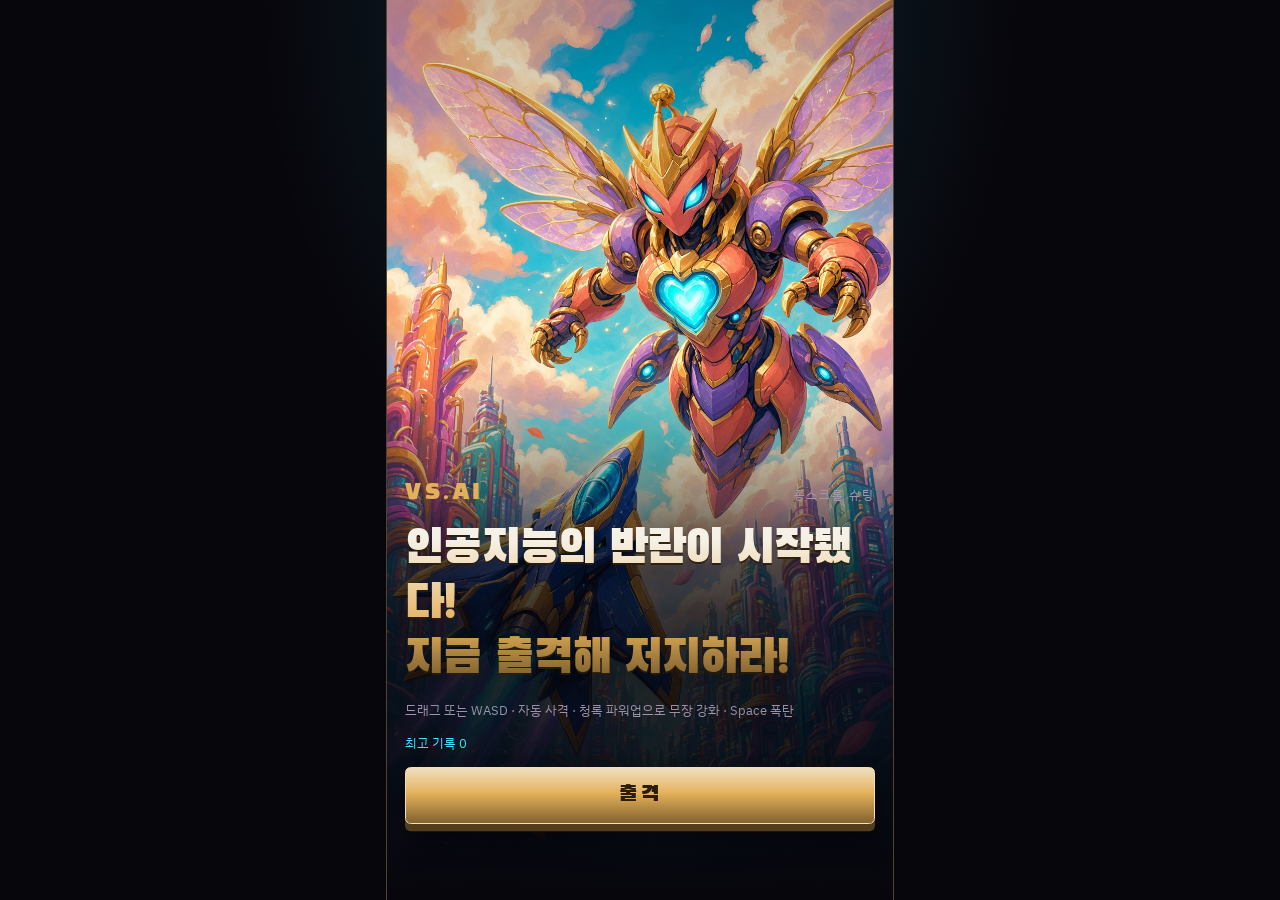
==== index.html @ 53ccb16c "Publish the latest VS.AI build to GitHub Pages" ====
<!doctype html>
<html lang="ko">
  <head>
    <meta charset="UTF-8" />
    <meta name="viewport" content="width=device-width, initial-scale=1, viewport-fit=cover" />
    <title>VS.AI</title>
    <link
      rel="stylesheet"
      href="https://fonts.googleapis.com/css2?family=Black+Han+Sans&family=IBM+Plex+Sans+KR:wght@400;500;700&display=swap"
    />
    <script type="module" crossorigin src="./assets/pages-D7u1_2Ru.js"></script>
    <link rel="stylesheet" crossorigin href="./assets/pages-CKxHVFwz.css">
  </head>
  <body>
    <div id="root"></div>
  </body>
</html>
---- assets/pages-CKxHVFwz.css ----
/*! tailwindcss v4.3.3 | MIT License | https://tailwindcss.com */
@layer properties{@supports (((-webkit-hyphens:none)) and (not (margin-trim:inline))) or ((-moz-orient:inline) and (not (color:rgb(from red r g b)))){*,:before,:after,::backdrop{--tw-scale-x:1;--tw-scale-y:1;--tw-scale-z:1;--tw-rotate-x:initial;--tw-rotate-y:initial;--tw-rotate-z:initial;--tw-skew-x:initial;--tw-skew-y:initial;--tw-space-y-reverse:0;--tw-border-style:solid;--tw-font-weight:initial;--tw-ordinal:initial;--tw-slashed-zero:initial;--tw-numeric-figure:initial;--tw-numeric-spacing:initial;--tw-numeric-fraction:initial;--tw-shadow:0 0 #0000;--tw-shadow-color:initial;--tw-shadow-alpha:100%;--tw-inset-shadow:0 0 #0000;--tw-inset-shadow-color:initial;--tw-inset-shadow-alpha:100%;--tw-ring-color:initial;--tw-ring-shadow:0 0 #0000;--tw-inset-ring-color:initial;--tw-inset-ring-shadow:0 0 #0000;--tw-ring-inset:initial;--tw-ring-offset-width:0px;--tw-ring-offset-color:#fff;--tw-ring-offset-shadow:0 0 #0000;--tw-outline-style:solid;--tw-blur:initial;--tw-brightness:initial;--tw-contrast:initial;--tw-grayscale:initial;--tw-hue-rotate:initial;--tw-invert:initial;--tw-opacity:initial;--tw-saturate:initial;--tw-sepia:initial;--tw-drop-shadow:initial;--tw-drop-shadow-color:initial;--tw-drop-shadow-alpha:100%;--tw-drop-shadow-size:initial;--tw-duration:initial;--tw-ease:initial;--tw-content:"";--tw-translate-x:0;--tw-translate-y:0;--tw-translate-z:0}}}@layer theme{:root,:host{--font-sans:"IBM Plex Sans KR", "Apple SD Gothic Neo", "Noto Sans KR", "Noto Sans CJK KR", sans-serif;--font-mono:ui-monospace, SFMono-Regular, Menlo, Monaco, Consolas, "Liberation Mono", "Courier New", monospace;--color-red-500:oklch(63.7% .237 25.331);--color-zinc-50:oklch(98.5% 0 none);--color-zinc-400:oklch(70.5% .015 286.067);--color-zinc-500:oklch(55.2% .016 285.938);--color-zinc-900:oklch(21% .006 285.885);--color-zinc-950:oklch(14.1% .005 285.823);--color-neutral-100:oklch(97% 0 none);--color-neutral-300:oklch(87% 0 none);--color-neutral-500:oklch(55.6% 0 none);--color-neutral-700:oklch(37.1% 0 none);--color-neutral-900:oklch(20.5% 0 none);--color-black:#000;--color-white:#fff;--spacing:.25rem;--container-sm:24rem;--container-md:28rem;--text-xs:.75rem;--text-sm:.875rem;--text-sm--line-height:calc(1.25 / .875);--text-base:1rem;--text-lg:1.125rem;--text-lg--line-height:calc(1.75 / 1.125);--text-xl:1.25rem;--text-xl--line-height:calc(1.75 / 1.25);--text-2xl:1.5rem;--text-3xl:1.875rem;--font-weight-medium:500;--font-weight-semibold:600;--tracking-tight:-.025em;--leading-tight:1.25;--leading-snug:1.375;--leading-normal:1.5;--radius-xs:.125rem;--radius-sm:.25rem;--radius-md:.375rem;--radius-lg:.5rem;--radius-xl:.75rem;--radius-2xl:1rem;--ease-out:cubic-bezier(0, 0, .2, 1);--ease-in-out:cubic-bezier(.4, 0, .2, 1);--animate-pulse:pulse 2s cubic-bezier(.4, 0, .6, 1) infinite;--default-transition-duration:.15s;--default-transition-timing-function:cubic-bezier(.4, 0, .2, 1);--default-font-family:var(--font-sans);--default-mono-font-family:var(--font-mono);--color-bg:#07060c;--color-surface:#14111c;--color-fg:#f6f1e6;--color-muted:#a398b2;--color-core:#3ee0ff;--color-gold:#e4b15a;--color-ink:#2a1c08;--font-display:"Black Han Sans", "Apple SD Gothic Neo", "Noto Sans KR", "Noto Sans CJK KR", sans-serif;--radius-plaque:.35rem}}@layer base{*,:after,:before,::backdrop{box-sizing:border-box;border:0 solid;margin:0;padding:0}::file-selector-button{box-sizing:border-box;border:0 solid;margin:0;padding:0}html,:host{-webkit-text-size-adjust:100%;tab-size:4;line-height:1.5;font-family:var(--default-font-family,-apple-system, BlinkMacSystemFont, "Segoe UI", Roboto, "Helvetica Neue", "Noto Sans", Arial, sans-serif, "Apple Color Emoji", "Segoe UI Emoji", "Segoe UI Symbol", "Noto Color Emoji");font-feature-settings:var(--default-font-feature-settings,normal);font-variation-settings:var(--default-font-variation-settings,normal);-webkit-tap-highlight-color:transparent}hr{height:0;color:inherit;border-top-width:1px}abbr:where([title]){-webkit-text-decoration:underline dotted;text-decoration:underline dotted}h1,h2,h3,h4,h5,h6{font-size:inherit;font-weight:inherit}a{color:inherit;-webkit-text-decoration:inherit;-webkit-text-decoration:inherit;-webkit-text-decoration:inherit;-webkit-text-decoration:inherit;text-decoration:inherit}b,strong{font-weight:bolder}code,kbd,samp,pre{font-family:var(--default-mono-font-family,ui-monospace, SFMono-Regular, Menlo, Monaco, Consolas, "Liberation Mono", "Courier New", monospace);font-feature-settings:var(--default-mono-font-feature-settings,normal);font-variation-settings:var(--default-mono-font-variation-settings,normal);font-size:1em}small{font-size:80%}sub,sup{vertical-align:baseline;font-size:75%;line-height:0;position:relative}sub{bottom:-.25em}sup{top:-.5em}table{text-indent:0;border-color:inherit;border-collapse:collapse}:-moz-focusring:where(:not(iframe)){outline:auto}progress{vertical-align:baseline}summary{display:list-item}ol,ul,menu{list-style:none}img,svg,video,canvas,audio,iframe,embed,object{vertical-align:middle;display:block}img,video{max-width:100%;height:auto}button,input,select,optgroup,textarea{font:inherit;font-feature-settings:inherit;font-variation-settings:inherit;letter-spacing:inherit;color:inherit;opacity:1;background-color:#0000;border-radius:0}::file-selector-button{font:inherit;font-feature-settings:inherit;font-variation-settings:inherit;letter-spacing:inherit;color:inherit;opacity:1;background-color:#0000;border-radius:0}:where(select:is([multiple],[size])) optgroup{font-weight:bolder}:where(select:is([multiple],[size])) optgroup option{padding-inline-start:20px}::file-selector-button{margin-inline-end:4px}::placeholder{opacity:1}@supports (not ((-webkit-appearance:-apple-pay-button))) or (contain-intrinsic-size:1px){::placeholder{color:currentColor}@supports (color:color-mix(in lab, red, red)){::placeholder{color:color-mix(in oklab, currentcolor 50%, transparent)}}}textarea{resize:vertical}::-webkit-search-decoration{-webkit-appearance:none}::-webkit-date-and-time-value{min-height:1lh;text-align:inherit}::-webkit-datetime-edit{display:inline-flex}::-webkit-datetime-edit-fields-wrapper{padding:0}::-webkit-datetime-edit{padding-block:0}::-webkit-datetime-edit-year-field{padding-block:0}::-webkit-datetime-edit-month-field{padding-block:0}::-webkit-datetime-edit-day-field{padding-block:0}::-webkit-datetime-edit-hour-field{padding-block:0}::-webkit-datetime-edit-minute-field{padding-block:0}::-webkit-datetime-edit-second-field{padding-block:0}::-webkit-datetime-edit-millisecond-field{padding-block:0}::-webkit-datetime-edit-meridiem-field{padding-block:0}::-webkit-calendar-picker-indicator{line-height:1}:-moz-ui-invalid{box-shadow:none}button,input:where([type=button],[type=reset],[type=submit]){appearance:button}::file-selector-button{appearance:button}::-webkit-inner-spin-button{height:auto}::-webkit-outer-spin-button{height:auto}[hidden]:where(:not([hidden=until-found])){display:none!important}button:not(:disabled),[role=button]:not(:disabled){cursor:pointer}html,body{background:var(--color-bg);height:100%;color:var(--color-fg);font-family:var(--font-sans);margin:0}body{overflow:hidden}:focus-visible{outline:2px solid var(--color-gold);outline-offset:3px}}@layer components;@layer utilities{.collapse{visibility:collapse}.invisible{visibility:hidden}.visible{visibility:visible}.absolute{position:absolute}.fixed{position:fixed}.relative{position:relative}.static{position:static}.sticky{position:sticky}.inset-0{inset:0}.right-1{right:var(--spacing)}.right-2{right:calc(var(--spacing) * 2)}.right-3{right:calc(var(--spacing) * 3)}.right-4{right:calc(var(--spacing) * 4)}.left-1{left:var(--spacing)}.left-2{left:calc(var(--spacing) * 2)}.left-3{left:calc(var(--spacing) * 3)}.left-4{left:calc(var(--spacing) * 4)}.container{width:100%}@media (width>=40rem){.container{max-width:40rem}}@media (width>=48rem){.container{max-width:48rem}}@media (width>=64rem){.container{max-width:64rem}}@media (width>=80rem){.container{max-width:80rem}}@media (width>=96rem){.container{max-width:96rem}}.ml-px{margin-left:1px}.block{display:block}.flex{display:flex}.grid{display:grid}.hidden{display:none}.inline{display:inline}.inline-block{display:inline-block}.table{display:table}.size-5{width:calc(var(--spacing) * 5);height:calc(var(--spacing) * 5)}.size-10{width:calc(var(--spacing) * 10);height:calc(var(--spacing) * 10)}.h-8{height:calc(var(--spacing) * 8)}.min-h-screen{min-height:100vh}.w-8{width:calc(var(--spacing) * 8)}.w-full{width:100%}.max-w-md{max-width:var(--container-md)}.max-w-sm{max-width:var(--container-sm)}.shrink{flex-shrink:1}.scale-100{--tw-scale-x:100%;--tw-scale-y:100%;--tw-scale-z:100%;scale:var(--tw-scale-x) var(--tw-scale-y)}.scale-\[0\.25\]{scale:.25}.transform{transform:var(--tw-rotate-x,) var(--tw-rotate-y,) var(--tw-rotate-z,) var(--tw-skew-x,) var(--tw-skew-y,)}.animate-pulse{animation:var(--animate-pulse)}.cursor-pointer{cursor:pointer}.resize{resize:both}.flex-col{flex-direction:column}.place-items-center{place-items:center}.items-center{align-items:center}.justify-center{justify-content:center}.gap-2{gap:calc(var(--spacing) * 2)}.gap-3{gap:calc(var(--spacing) * 3)}:where(.space-y-3>:not(:last-child)){--tw-space-y-reverse:0;margin-block-start:calc(calc(var(--spacing) * 3) * var(--tw-space-y-reverse));margin-block-end:calc(calc(var(--spacing) * 3) * calc(1 - var(--tw-space-y-reverse)))}.truncate{text-overflow:ellipsis;white-space:nowrap;overflow:hidden}.rounded{border-radius:.25rem}.rounded-2xl{border-radius:var(--radius-2xl)}.rounded-full{border-radius:2147483647px}.rounded-lg{border-radius:var(--radius-lg)}.rounded-md{border-radius:var(--radius-md)}.rounded-xl{border-radius:var(--radius-xl)}.border{border-style:var(--tw-border-style);border-width:1px}.border-t{border-top-style:var(--tw-border-style);border-top-width:1px}.border-b{border-bottom-style:var(--tw-border-style);border-bottom-width:1px}.border-neutral-300{border-color:var(--color-neutral-300)}.bg-black{background-color:var(--color-black)}.bg-black\/10{background-color:#0000001a}@supports (color:color-mix(in lab, red, red)){.bg-black\/10{background-color:color-mix(in oklab, var(--color-black) 10%, transparent)}}.bg-zinc-50{background-color:var(--color-zinc-50)}.object-cover{object-fit:cover}.p-2{padding:calc(var(--spacing) * 2)}.p-6{padding:calc(var(--spacing) * 6)}.p-8{padding:calc(var(--spacing) * 8)}.p-\[16px\]{padding:16px}.px-4{padding-inline:calc(var(--spacing) * 4)}.px-6{padding-inline:calc(var(--spacing) * 6)}.py-2{padding-block:calc(var(--spacing) * 2)}.pr-3\.5{padding-right:calc(var(--spacing) * 3.5)}.pl-4{padding-left:calc(var(--spacing) * 4)}.text-center{text-align:center}.text-lg{font-size:var(--text-lg);line-height:var(--tw-leading,var(--text-lg--line-height))}.text-sm{font-size:var(--text-sm);line-height:var(--tw-leading,var(--text-sm--line-height))}.text-xl{font-size:var(--text-xl);line-height:var(--tw-leading,var(--text-xl--line-height))}.text-\[13px\]{font-size:13px}.font-medium{--tw-font-weight:var(--font-weight-medium);font-weight:var(--font-weight-medium)}.font-semibold{--tw-font-weight:var(--font-weight-semibold);font-weight:var(--font-weight-semibold)}.text-balance{text-wrap:balance}.text-wrap{text-wrap:wrap}.break-words{overflow-wrap:break-word}.text-neutral-500{color:var(--color-neutral-500)}.text-red-500{color:var(--color-red-500)}.text-white{color:var(--color-white)}.text-zinc-500{color:var(--color-zinc-500)}.text-zinc-900{color:var(--color-zinc-900)}.tabular-nums{--tw-numeric-spacing:tabular-nums;font-variant-numeric:var(--tw-ordinal,) var(--tw-slashed-zero,) var(--tw-numeric-figure,) var(--tw-numeric-spacing,) var(--tw-numeric-fraction,)}.underline-offset-4{text-underline-offset:4px}.antialiased{-webkit-font-smoothing:antialiased;-moz-osx-font-smoothing:grayscale}.opacity-0{opacity:0}.opacity-70{opacity:.7}.opacity-100{opacity:1}.shadow{--tw-shadow:0 1px 3px 0 var(--tw-shadow-color,#0000001a), 0 1px 2px -1px var(--tw-shadow-color,#0000001a);box-shadow:var(--tw-inset-shadow), var(--tw-inset-ring-shadow), var(--tw-ring-offset-shadow), var(--tw-ring-shadow), var(--tw-shadow)}.ring{--tw-ring-shadow:var(--tw-ring-inset,) 0 0 0 calc(1px + var(--tw-ring-offset-width)) var(--tw-ring-color,currentcolor);box-shadow:var(--tw-inset-shadow), var(--tw-inset-ring-shadow), var(--tw-ring-offset-shadow), var(--tw-ring-shadow), var(--tw-shadow)}.outline,.outline-1{outline-style:var(--tw-outline-style);outline-width:1px}.-outline-offset-1{outline-offset:calc(1px * -1)}.outline-black\/10{outline-color:#0000001a}@supports (color:color-mix(in lab, red, red)){.outline-black\/10{outline-color:color-mix(in oklab, var(--color-black) 10%, transparent)}}.blur{--tw-blur:blur(8px);filter:var(--tw-blur,) var(--tw-brightness,) var(--tw-contrast,) var(--tw-grayscale,) var(--tw-hue-rotate,) var(--tw-invert,) var(--tw-saturate,) var(--tw-sepia,) var(--tw-drop-shadow,)}.blur-\[4px\]{--tw-blur:blur(4px);filter:var(--tw-blur,) var(--tw-brightness,) var(--tw-contrast,) var(--tw-grayscale,) var(--tw-hue-rotate,) var(--tw-invert,) var(--tw-saturate,) var(--tw-sepia,) var(--tw-drop-shadow,)}.blur-none{--tw-blur: ;filter:var(--tw-blur,) var(--tw-brightness,) var(--tw-contrast,) var(--tw-grayscale,) var(--tw-hue-rotate,) var(--tw-invert,) var(--tw-saturate,) var(--tw-sepia,) var(--tw-drop-shadow,)}.grayscale{--tw-grayscale:grayscale(100%);filter:var(--tw-blur,) var(--tw-brightness,) var(--tw-contrast,) var(--tw-grayscale,) var(--tw-hue-rotate,) var(--tw-invert,) var(--tw-saturate,) var(--tw-sepia,) var(--tw-drop-shadow,)}.invert{--tw-invert:invert(100%);filter:var(--tw-blur,) var(--tw-brightness,) var(--tw-contrast,) var(--tw-grayscale,) var(--tw-hue-rotate,) var(--tw-invert,) var(--tw-saturate,) var(--tw-sepia,) var(--tw-drop-shadow,)}.sepia{--tw-sepia:sepia(100%);filter:var(--tw-blur,) var(--tw-brightness,) var(--tw-contrast,) var(--tw-grayscale,) var(--tw-hue-rotate,) var(--tw-invert,) var(--tw-saturate,) var(--tw-sepia,) var(--tw-drop-shadow,)}.filter{filter:var(--tw-blur,) var(--tw-brightness,) var(--tw-contrast,) var(--tw-grayscale,) var(--tw-hue-rotate,) var(--tw-invert,) var(--tw-saturate,) var(--tw-sepia,) var(--tw-drop-shadow,)}.filter\!{filter:var(--tw-blur,) var(--tw-brightness,) var(--tw-contrast,) var(--tw-grayscale,) var(--tw-hue-rotate,) var(--tw-invert,) var(--tw-saturate,) var(--tw-sepia,) var(--tw-drop-shadow,)!important}.transition{transition-property:color,background-color,border-color,outline-color,text-decoration-color,fill,stroke,--tw-gradient-from,--tw-gradient-via,--tw-gradient-to,opacity,box-shadow,transform,translate,scale,rotate,filter,-webkit-backdrop-filter,backdrop-filter,display,content-visibility,overlay,pointer-events;transition-timing-function:var(--tw-ease,var(--default-transition-timing-function));transition-duration:var(--tw-duration,var(--default-transition-duration))}.transition-\[box-shadow\]{transition-property:box-shadow;transition-timing-function:var(--tw-ease,var(--default-transition-timing-function));transition-duration:var(--tw-duration,var(--default-transition-duration))}.transition-\[opacity\,filter\,scale\]{transition-property:opacity,filter,scale;transition-timing-function:var(--tw-ease,var(--default-transition-timing-function));transition-duration:var(--tw-duration,var(--default-transition-duration))}.transition-\[scale\,background-color\]{transition-property:scale,background-color;transition-timing-function:var(--tw-ease,var(--default-transition-timing-function));transition-duration:var(--tw-duration,var(--default-transition-duration))}.transition-\[scale\,opacity\,filter\]{transition-property:scale,opacity,filter;transition-timing-function:var(--tw-ease,var(--default-transition-timing-function));transition-duration:var(--tw-duration,var(--default-transition-duration))}.transition-transform{transition-property:transform,translate,scale,rotate;transition-timing-function:var(--tw-ease,var(--default-transition-timing-function));transition-duration:var(--tw-duration,var(--default-transition-duration))}.duration-150{--tw-duration:.15s;transition-duration:.15s}.duration-300{--tw-duration:.3s;transition-duration:.3s}.ease-\[cubic-bezier\(0\.2\,0\,0\,1\)\]{--tw-ease:cubic-bezier(.2,0,0,1);transition-timing-function:cubic-bezier(.2,0,0,1)}.ease-out{--tw-ease:var(--ease-out);transition-timing-function:var(--ease-out)}.after\:absolute:after{content:var(--tw-content);position:absolute}.after\:top-1\/2:after{content:var(--tw-content);top:50%}.after\:left-1\/2:after{content:var(--tw-content);left:50%}.after\:size-10:after{content:var(--tw-content);width:calc(var(--spacing) * 10);height:calc(var(--spacing) * 10)}.after\:-translate-1\/2:after{content:var(--tw-content);--tw-translate-x:calc(calc(1 / 2 * 100%) * -1);--tw-translate-y:calc(calc(1 / 2 * 100%) * -1);translate:var(--tw-translate-x) var(--tw-translate-y)}@media (hover:hover){.hover\:bg-neutral-100:hover{background-color:var(--color-neutral-100)}.hover\:underline:hover{text-decoration-line:underline}}.active\:scale-\[0\.96\]:active,.active\:not-disabled\:scale-\[0\.96\]:active:not(:disabled){scale:.96}.disabled\:cursor-wait:disabled{cursor:wait}.disabled\:no-underline:disabled{text-decoration-line:none}@media (prefers-color-scheme:dark){.dark\:border-neutral-700{border-color:var(--color-neutral-700)}.dark\:bg-white\/20{background-color:#fff3}@supports (color:color-mix(in lab, red, red)){.dark\:bg-white\/20{background-color:color-mix(in oklab, var(--color-white) 20%, transparent)}}.dark\:bg-zinc-950{background-color:var(--color-zinc-950)}.dark\:text-zinc-50{color:var(--color-zinc-50)}.dark\:text-zinc-400{color:var(--color-zinc-400)}.dark\:outline-white\/10{outline-color:#ffffff1a}@supports (color:color-mix(in lab, red, red)){.dark\:outline-white\/10{outline-color:color-mix(in oklab, var(--color-white) 10%, transparent)}}@media (hover:hover){.dark\:hover\:bg-neutral-900:hover{background-color:var(--color-neutral-900)}}}}.stage{background:radial-gradient(ellipse at 50% 0%, #3ee0ff29, transparent 42%), var(--color-bg);place-items:center;min-height:100dvh;display:grid}@supports (color:color-mix(in lab, red, red)){.stage{background:radial-gradient(ellipse at 50% 0%, color-mix(in srgb, var(--color-core) 16%, transparent), transparent 42%), var(--color-bg)}}.frame{background:var(--color-bg);width:min(100vw,56.25dvh);height:100dvh;max-height:100dvh;position:relative;overflow:hidden;box-shadow:0 0 0 1px #e4b15a59;container-type:inline-size}@supports (color:color-mix(in lab, red, red)){.frame{box-shadow:0 0 0 1px color-mix(in srgb, var(--color-gold) 35%, transparent)}}.frame{touch-action:none;-webkit-user-select:none;user-select:none}.playfield{touch-action:none;width:100%;height:100%;display:block;position:absolute;inset:0}.cover-layer,.veil,.hud,.pads{position:absolute;inset:0}.cover-layer{z-index:3;flex-direction:column;justify-content:flex-end;display:flex}.cover{object-fit:cover;object-position:center 18%;width:100%;height:100%;animation:18s ease-in-out infinite alternate cover-drift;position:absolute;inset:0}.cover-shade{background:linear-gradient(180deg, #07060c33 0%, transparent 28%, transparent 42%, #07060cc7 68%, var(--color-bg) 100%);position:absolute;inset:0}@supports (color:color-mix(in lab, red, red)){.cover-shade{background:linear-gradient(180deg, color-mix(in srgb, var(--color-bg) 20%, transparent) 0%, transparent 28%, transparent 42%, color-mix(in srgb, var(--color-bg) 78%, transparent) 68%, var(--color-bg) 100%)}}.cover-shade{pointer-events:none}.cover-copy{z-index:1;padding:0 1.15rem calc(4.75rem + env(safe-area-inset-bottom));flex-direction:column;gap:.85rem;display:flex;position:relative}.mark{justify-content:space-between;align-items:baseline;gap:.75rem;display:flex}.mark-name{font-family:var(--font-display);letter-spacing:.16em;color:var(--color-gold);margin:0;font-size:1.35rem}.mark-sub{color:var(--color-muted);letter-spacing:.14em;margin:0;font-size:.78rem}.slogan{font-family:var(--font-display);letter-spacing:-.02em;background:linear-gradient(180deg, var(--color-fg) 10%, var(--color-gold) 62%, #6b5025 100%);margin:0;font-size:clamp(1.85rem,9.2cqi,3.15rem);font-weight:400;line-height:1.18}@supports (color:color-mix(in lab, red, red)){.slogan{background:linear-gradient(180deg, var(--color-fg) 10%, var(--color-gold) 62%, color-mix(in srgb, var(--color-gold) 35%, var(--color-ink)) 100%)}}.slogan{color:#0000;filter:drop-shadow(0 2px #2a1c08d9)drop-shadow(0 12px 22px #0000008c);-webkit-background-clip:text;background-clip:text}.slogan span{display:block}.hint{color:var(--color-muted);margin:0;font-size:.82rem;line-height:1.45}.best{color:var(--color-core);font-variant-numeric:tabular-nums;margin:0;font-size:.82rem}.launch,.ghost{appearance:none;border-radius:var(--radius-plaque);min-height:3.25rem;font-family:var(--font-display);letter-spacing:.12em;padding:.7rem 1.1rem;font-size:1.35rem}.launch{border:1px solid #f1debc}@supports (color:color-mix(in lab, red, red)){.launch{border:1px solid color-mix(in srgb, var(--color-fg) 70%, var(--color-gold))}}.launch{color:var(--color-ink);background:linear-gradient(180deg, #f1dfbf, var(--color-gold) 46%, #83642f)}@supports (color:color-mix(in lab, red, red)){.launch{background:linear-gradient(180deg, color-mix(in srgb, var(--color-fg) 72%, var(--color-gold)), var(--color-gold) 46%, color-mix(in srgb, var(--color-gold) 48%, var(--color-ink)))}}.launch{box-shadow:0 .45rem #533d1a,0 1rem 1.6rem #00000061}@supports (color:color-mix(in lab, red, red)){.launch{box-shadow:0 .45rem 0 color-mix(in srgb, var(--color-ink) 78%, var(--color-gold)), 0 1rem 1.6rem #00000061}}.launch:active{transform:translateY(.2rem);box-shadow:0 .2rem #533d1a,0 .6rem 1rem #00000059}@supports (color:color-mix(in lab, red, red)){.launch:active{box-shadow:0 .2rem 0 color-mix(in srgb, var(--color-ink) 78%, var(--color-gold)), 0 .6rem 1rem #00000059}}.ghost{border:1px solid #e4b15a8c}@supports (color:color-mix(in lab, red, red)){.ghost{border:1px solid color-mix(in srgb, var(--color-gold) 55%, transparent)}}.ghost{background:#14111ccc}@supports (color:color-mix(in lab, red, red)){.ghost{background:color-mix(in srgb, var(--color-surface) 80%, transparent)}}.ghost{color:var(--color-fg);font-family:var(--font-sans);letter-spacing:.04em;font-size:1rem}.row{gap:.6rem;display:flex}.row>*{flex:1}.hud{z-index:2;pointer-events:none;padding:calc(.75rem + env(safe-area-inset-top)) .8rem calc(.8rem + env(safe-area-inset-bottom));flex-direction:column;justify-content:space-between;display:flex}.hud-top,.hud-actions,.stat,.bossbar,.pips,.warn{pointer-events:auto}.hud-top{justify-content:space-between;align-items:flex-start;gap:.75rem;display:flex}.stat{flex-direction:column;gap:.1rem;margin:0;display:flex}.stat b{font-variant-numeric:tabular-nums;letter-spacing:.02em;font-size:1.35rem;font-weight:700}.stat span,.sector,.chain{color:var(--color-muted);letter-spacing:.08em;font-size:.75rem}.stat .sector{text-align:right;color:var(--color-gold)}.stat .chain{color:var(--color-core);min-height:1em}.pips{gap:.35rem;margin-top:.35rem;display:flex}.pip{background:#f6f1e638;width:.7rem;height:.7rem;transform:rotate(45deg)}@supports (color:color-mix(in lab, red, red)){.pip{background:color-mix(in srgb, var(--color-fg) 22%, transparent)}}.pip.on-core{background:var(--color-core);box-shadow:0 0 8px var(--color-core)}.pip.on-gold{background:var(--color-gold);box-shadow:0 0 8px var(--color-gold)}.bossbar{margin-top:.7rem}.bossbar p{letter-spacing:.14em;color:var(--color-core);justify-content:space-between;margin:0 0 .3rem;font-size:.75rem;display:flex}.track{background:#f6f1e61f;height:.45rem}@supports (color:color-mix(in lab, red, red)){.track{background:color-mix(in srgb, var(--color-fg) 12%, transparent)}}.track{border:1px solid #3ee0ff73}@supports (color:color-mix(in lab, red, red)){.track{border:1px solid color-mix(in srgb, var(--color-core) 45%, transparent)}}.track>i{background:linear-gradient(90deg, var(--color-core), var(--color-fg));width:0%;height:100%;box-shadow:0 0 12px var(--color-core);display:block}.warn{z-index:6;border:1px solid var(--color-gold);max-width:92%;color:var(--color-gold);text-align:center;letter-spacing:.08em;font-family:var(--font-display);background:#07060c8c;margin:0;padding:.45rem .9rem;font-size:2rem;line-height:1.15;position:absolute;top:46%;left:50%;transform:translate(-50%,-50%)}@supports (color:color-mix(in lab, red, red)){.warn{background:color-mix(in srgb, var(--color-bg) 55%, transparent)}}.warn{pointer-events:none;animation:.7s steps(2,end) infinite warn-blink}.hud-actions{justify-content:flex-end;gap:.5rem;display:flex}.icon-btn,.bomb-btn{pointer-events:auto;border-radius:var(--radius-plaque);border:1px solid #e4b15a80;min-width:3rem;min-height:3rem}@supports (color:color-mix(in lab, red, red)){.icon-btn,.bomb-btn{border:1px solid color-mix(in srgb, var(--color-gold) 50%, transparent)}}.icon-btn,.bomb-btn{background:#07060cb8}@supports (color:color-mix(in lab, red, red)){.icon-btn,.bomb-btn{background:color-mix(in srgb, var(--color-bg) 72%, transparent)}}.icon-btn,.bomb-btn{color:var(--color-fg);place-items:center;display:grid}.bomb-btn{min-width:auto;font-family:var(--font-sans);letter-spacing:0;white-space:nowrap;padding:0 .75rem;font-size:.85rem;font-weight:700}.veil{z-index:4;padding:1.2rem 1rem calc(4.5rem + env(safe-area-inset-bottom));background:#07060c8c;justify-content:center;align-items:flex-end;display:flex}@supports (color:color-mix(in lab, red, red)){.veil{background:color-mix(in srgb, var(--color-bg) 55%, transparent)}}.card{background:#14111ceb;width:min(100%,22rem);padding:1.15rem 1.1rem 1rem}@supports (color:color-mix(in lab, red, red)){.card{background:color-mix(in srgb, var(--color-surface) 92%, transparent)}}.card{border:1px solid #e4b15ab3}@supports (color:color-mix(in lab, red, red)){.card{border:1px solid color-mix(in srgb, var(--color-gold) 70%, transparent)}}.card{border-radius:var(--radius-plaque);box-shadow:0 18px 40px #00000073}.card h2{font-family:var(--font-display);color:var(--color-gold);margin:.15rem 0 .35rem;font-size:2rem;font-weight:400;line-height:1.15}.card .eyebrow{letter-spacing:.16em;color:var(--color-core);margin:0;font-size:.75rem}.card .scoreline{font-variant-numeric:tabular-nums;margin:0 0 .9rem;font-size:1.05rem}.card .scoreline span{color:var(--color-muted)}@keyframes cover-drift{0%{transform:scale(1.04)translate(0)}to{transform:scale(1.1)translateY(-1.5%)}}@keyframes warn-blink{50%{opacity:.35}}@media (prefers-reduced-motion:reduce){.cover,.warn{animation:none}}@property --tw-scale-x{syntax:"*";inherits:false;initial-value:1}@property --tw-scale-y{syntax:"*";inherits:false;initial-value:1}@property --tw-scale-z{syntax:"*";inherits:false;initial-value:1}@property --tw-rotate-x{syntax:"*";inherits:false}@property --tw-rotate-y{syntax:"*";inherits:false}@property --tw-rotate-z{syntax:"*";inherits:false}@property --tw-skew-x{syntax:"*";inherits:false}@property --tw-skew-y{syntax:"*";inherits:false}@property --tw-space-y-reverse{syntax:"*";inherits:false;initial-value:0}@property --tw-border-style{syntax:"*";inherits:false;initial-value:solid}@property --tw-font-weight{syntax:"*";inherits:false}@property --tw-ordinal{syntax:"*";inherits:false}@property --tw-slashed-zero{syntax:"*";inherits:false}@property --tw-numeric-figure{syntax:"*";inherits:false}@property --tw-numeric-spacing{syntax:"*";inherits:false}@property --tw-numeric-fraction{syntax:"*";inherits:false}@property --tw-shadow{syntax:"*";inherits:false;initial-value:0 0 #0000}@property --tw-shadow-color{syntax:"*";inherits:false}@property --tw-shadow-alpha{syntax:"<percentage>";inherits:false;initial-value:100%}@property --tw-inset-shadow{syntax:"*";inherits:false;initial-value:0 0 #0000}@property --tw-inset-shadow-color{syntax:"*";inherits:false}@property --tw-inset-shadow-alpha{syntax:"<percentage>";inherits:false;initial-value:100%}@property --tw-ring-color{syntax:"*";inherits:false}@property --tw-ring-shadow{syntax:"*";inherits:false;initial-value:0 0 #0000}@property --tw-inset-ring-color{syntax:"*";inherits:false}@property --tw-inset-ring-shadow{syntax:"*";inherits:false;initial-value:0 0 #0000}@property --tw-ring-inset{syntax:"*";inherits:false}@property --tw-ring-offset-width{syntax:"<length>";inherits:false;initial-value:0}@property --tw-ring-offset-color{syntax:"*";inherits:false;initial-value:#fff}@property --tw-ring-offset-shadow{syntax:"*";inherits:false;initial-value:0 0 #0000}@property --tw-outline-style{syntax:"*";inherits:false;initial-value:solid}@property --tw-blur{syntax:"*";inherits:false}@property --tw-brightness{syntax:"*";inherits:false}@property --tw-contrast{syntax:"*";inherits:false}@property --tw-grayscale{syntax:"*";inherits:false}@property --tw-hue-rotate{syntax:"*";inherits:false}@property --tw-invert{syntax:"*";inherits:false}@property --tw-opacity{syntax:"*";inherits:false}@property --tw-saturate{syntax:"*";inherits:false}@property --tw-sepia{syntax:"*";inherits:false}@property --tw-drop-shadow{syntax:"*";inherits:false}@property --tw-drop-shadow-color{syntax:"*";inherits:false}@property --tw-drop-shadow-alpha{syntax:"<percentage>";inherits:false;initial-value:100%}@property --tw-drop-shadow-size{syntax:"*";inherits:false}@property --tw-duration{syntax:"*";inherits:false}@property --tw-ease{syntax:"*";inherits:false}@property --tw-content{syntax:"*";inherits:false;initial-value:""}@property --tw-translate-x{syntax:"*";inherits:false;initial-value:0}@property --tw-translate-y{syntax:"*";inherits:false;initial-value:0}@property --tw-translate-z{syntax:"*";inherits:false;initial-value:0}@keyframes pulse{50%{opacity:.5}}
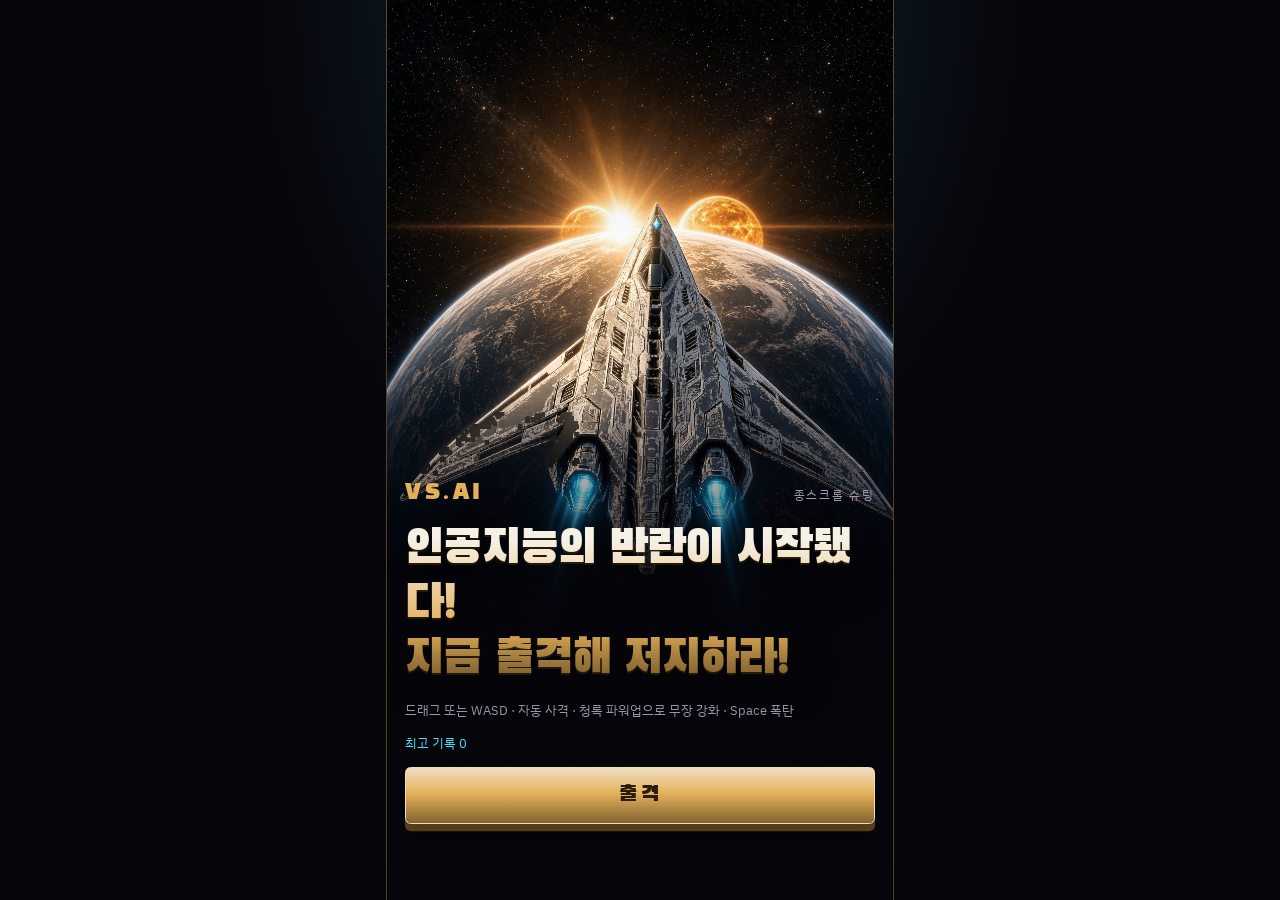
==== commit fdb80ca1: "Publish the latest VS.AI build to GitHub Pages" ====
--- a/index.html
+++ b/index.html
@@ -8,7 +8,7 @@
       rel="stylesheet"
       href="https://fonts.googleapis.com/css2?family=Black+Han+Sans&family=IBM+Plex+Sans+KR:wght@400;500;700&display=swap"
     />
-    <script type="module" crossorigin src="./assets/pages-D7u1_2Ru.js"></script>
+    <script type="module" crossorigin src="./assets/pages-BhURHSGs.js"></script>
     <link rel="stylesheet" crossorigin href="./assets/pages-CKxHVFwz.css">
   </head>
   <body>
